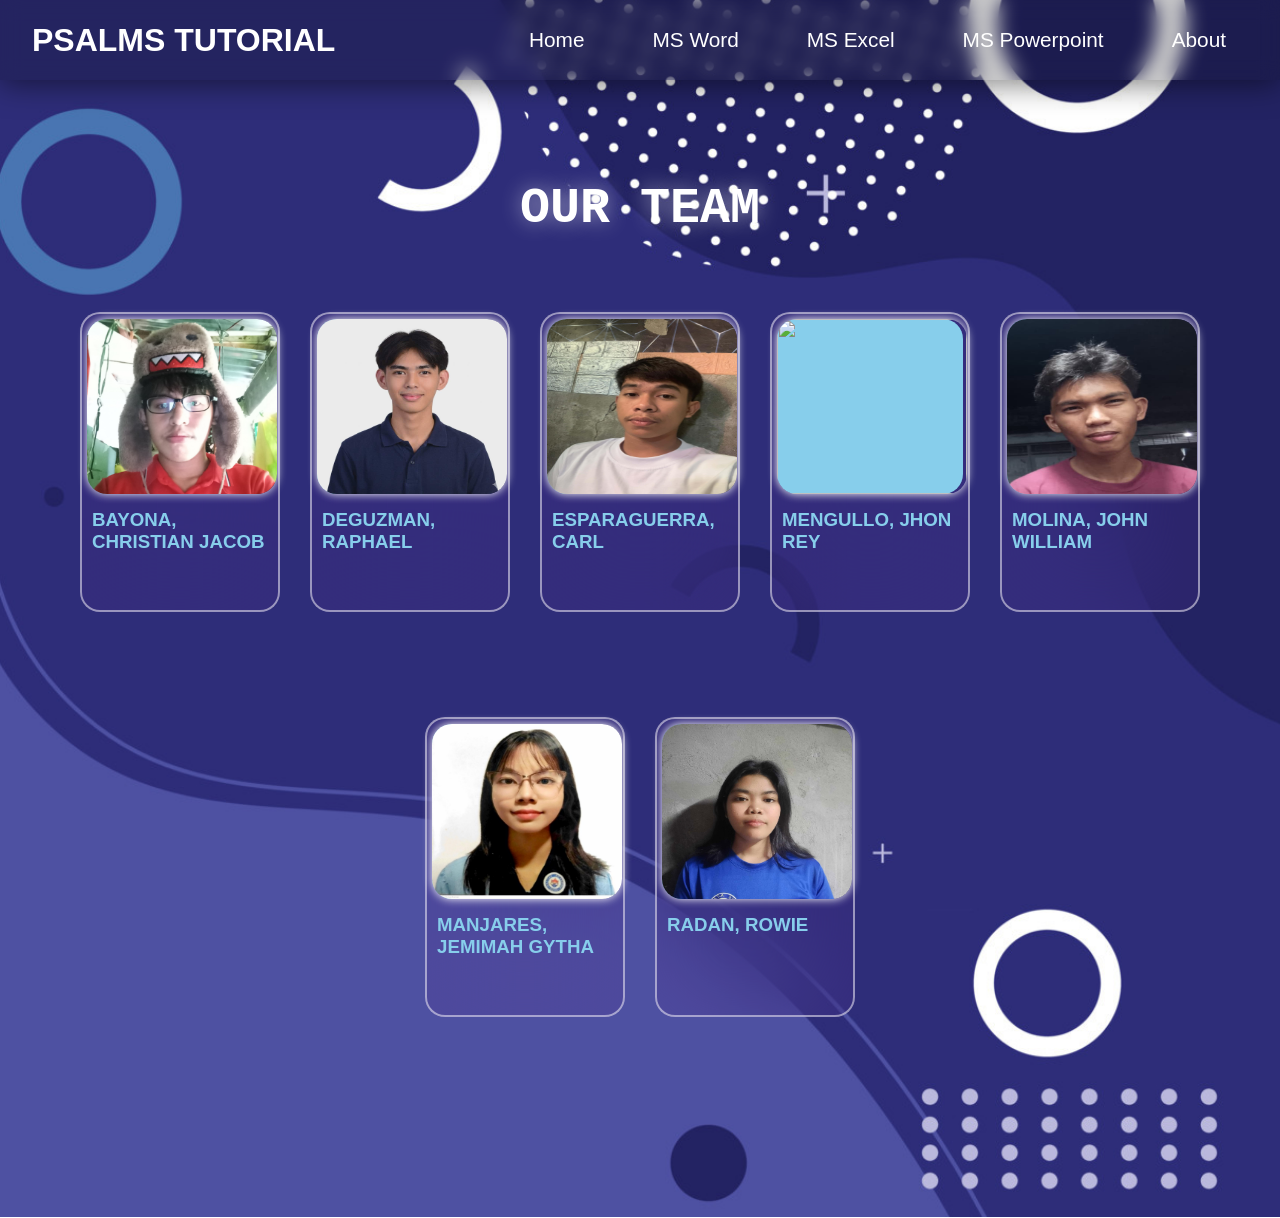
==== about.html @ dadb818e "Add files via upload" ====
<!DOCTYPE html>
<html lang="en">
<head>
  <meta charset="UTF-8" />
  <meta name="viewport" content="width=device-width, initial-scale=1.0"/>
  <title>About</title>
</head>
<style>
	* {
  box-sizing: border-box;
  margin: 0;
  padding: 0;
  font-family: 'Kumbh Sans', sans-serif;
}
body{
    margin: 0;
    min-height: 100vh;
    background-image: url(image/bg.jpg);
    background-repeat: no-repeat;
    background-position: center;
    background-size: cover;
    margin-bottom: 200px;
  }
/* Base Navbar Styles */
.navbar {
  background: rgba(0, 0, 0, 0.2);
  height: 80px;
  display: flex;
  justify-content: center;
  align-items: center;
  font-size: 1.2rem;
  position: sticky;
  top: 0;
  z-index: 999;
  backdrop-filter: blur(10px);
  box-shadow: 0 4px 30px rgba(0, 0, 0, 0.5);
}

.navbar__container {
  display: flex;
  justify-content: space-between;
  align-items: center;
  height: 80px;
  z-index: 1;
  width: 100%;
  max-width: 1600px;
  margin: 0 auto;
  padding: 0 2rem;
}

.navbar__logo {
  color: #fff;
  display: flex;
  align-items: center;
  cursor: pointer;
  text-decoration: none;
  font-size: 2rem;
  font-weight: bold;
}

.navbar__menu {
  display: flex;
  align-items: center;
  list-style: none;
  text-align: center;
  gap: 1.5rem;
}

.navbar__links {
  color: #fff;
  display: flex;
  align-items: center;
  justify-content: center;
  text-decoration: none;
  padding: 3px 20px;
  height: 100%;
  font-size: 1.3rem;
  font-weight: 500;
  border-radius: 20px;
  border: 2px solid transparent;
  white-space: nowrap;
  transition: all 0.7s ease;
}

.navbar__links:hover,
.navbar__links.active {
  color: #111;
  background-color: rgba(255, 255, 255, 0.7);
  border: 2px solid #fff;
}

/* Hamburger Toggle Button */
.navbar__toggle {
  display: none;
  background: transparent;
  border: none;
  cursor: pointer;
  padding: 10px;
}

.navbar__toggle .bar {
  display: block;
  width: 25px;
  height: 3px;
  margin: 5px auto;
  transition: all 0.3s ease-in-out;
  background: #fff;
}

/* Media Query for Tablet/Mobile Screens (<= 880px) */
@media screen and (max-width: 880px) {
  .navbar {
    backdrop-filter: none;
  }

  .navbar__menu {
    display: none;
    flex-direction: column;
    align-items: flex-start;
    gap: 1.7rem;
    width: 250px;
    height: 100vh;
    position: absolute;
    top: 0;
    right: 0;
    padding: 5rem 1.5rem;
    box-shadow: -5px 0 15px rgba(0, 0, 0, 0.3);
    backdrop-filter: blur(15px);
    background: rgba(0, 0, 0, 0.85);
  }

  .navbar__menu.active {
    display: flex;
  }

  .navbar__toggle {
    display: block;
    z-index: 1000;
  }

  /* Hamburger Animation to 'X' */
  .navbar__toggle.active .bar:nth-child(2) {
    opacity: 0;
  }

  .navbar__toggle.active .bar:nth-child(1) {
    transform: translateY(8px) rotate(45deg);
  }

  .navbar__toggle.active .bar:nth-child(3) {
    transform: translateY(-8px) rotate(-45deg);
  }
}

/* Media Query for Small Mobile Screens (<= 480px) */
@media screen and (max-width: 480px) {
  .navbar__container {
    padding: 0 1rem;
  }

  .navbar__logo {
    font-size: 1.7rem;
  }

  .navbar__links {
    font-size: 1.2rem;
    padding: 3px 15px;
  }
}
  .team{
      color: white;
      font-family: monospace;
      font-size: 50px;
      text-align: center;
      text-shadow: 0 0 20px rgba(255, 255, 255, 0.5);
      margin-top: 100px;
    }
    .box{
      margin-top: 75px;
      width: 200px;
      height: 300px;
      background: rgba(80, 47, 138, 0.2);
      border: 2px solid rgba(255, 255, 255, 0.5);
      border-radius: 20px;
      backdrop-filter:blur(50px);
      }
    .ourteam{
      display: flex;
      gap: 30px;
      flex-wrap: wrap;
      justify-content: center;
      align-items: center;
      flex-direction: row;
    } 
    .box-img{
      background-color: skyblue;
      height: 175px;
      margin: 5px;
      border-radius: 20px;
    }
    h3{
      padding: 10px;
      color: skyblue;
    }

    .box-img img{
      height: 175px;
      width: 190px;
      border-radius: 20px;
      box-shadow: 0 0 10px white;
    }
</style>
<body>

  <nav class="navbar">
    <div class="navbar__container">
      <a href="index.html" class="navbar__logo">PSALMS TUTORIAL</a>
      
      <!-- Mobile Toggle Button -->
      <button class="navbar__toggle" id="mobile-menu" aria-label="Toggle Navigation">
        <span class="bar"></span>
        <span class="bar"></span>
        <span class="bar"></span>
      </button>

      <!-- Navigation Menu -->
      <ul class="navbar__menu">
      	<li class="navbar__item">
          <a href="home.html" class="navbar__links">Home</a>
        </li>
        <li class="navbar__item">
          <a href="msword.html" class="navbar__links">MS Word</a>
        </li>
        <li class="navbar__item">
          <a href="msexcel.html" class="navbar__links">MS Excel</a>
        </li>
        <li class="navbar__item">
          <a href="mspowerpoint.html" class="navbar__links">MS Powerpoint</a>
        </li>
        <li class="navbar__item">
          <a href="about.html" class="navbar__links">About</a>
        </li>
        
      </ul>
    </div>
  </nav>
  <h1 class="team">OUR TEAM</h1>
  <div class="ourteam">

  <div class="box">
    <div class="box-img"> <img src="image/bayona.jpg"> </div>
    <h3 title="eto lang talaga ang pogi">BAYONA, CHRISTIAN JACOB</h3>
  </div>

  <div class="box">
    <div class="box-img"> <img src="image/deguzman.jpg"> </div>
    <h3> DEGUZMAN, RAPHAEL</h3>
  </div>

  <div class="box">
    <div class="box-img"> <img src="image/carl.jpg"> </div>
    <h3 title="bisaya">ESPARAGUERRA, CARL</h3>
  </div>

  <div class="box">
    <div class="box-img"> <img src="vmengullo.jpg"> </div>
    <h3 title="bisaya pa sa bisaya">MENGULLO, JHON REY</h3>
  </div>

  <div class="box">
    <div class="box-img"> <img src="image/molina.jpg"></div>
    <h3 title="pogi">MOLINA, JOHN WILLIAM</h3>
  </div>

  <div class="box">
    <div class="box-img"> <img src="image/manjares.jpg"> </div>
    <h3>MANJARES, JEMIMAH GYTHA</h3>
  </div>

  <div class="box">
    <div class="box-img"> <img src="image/radan.jpg"> </div>
    <h3>RADAN, ROWIE</h3>
  </div>
  </div>






  <script>
  	const menuToggle = document.querySelector('.navbar__toggle');
const navMenu = document.querySelector('.navbar__menu');

menuToggle.addEventListener('click', () => {
  menuToggle.classList.toggle('active');
  navMenu.classList.toggle('active');
});
  </script>
</body>
</html>
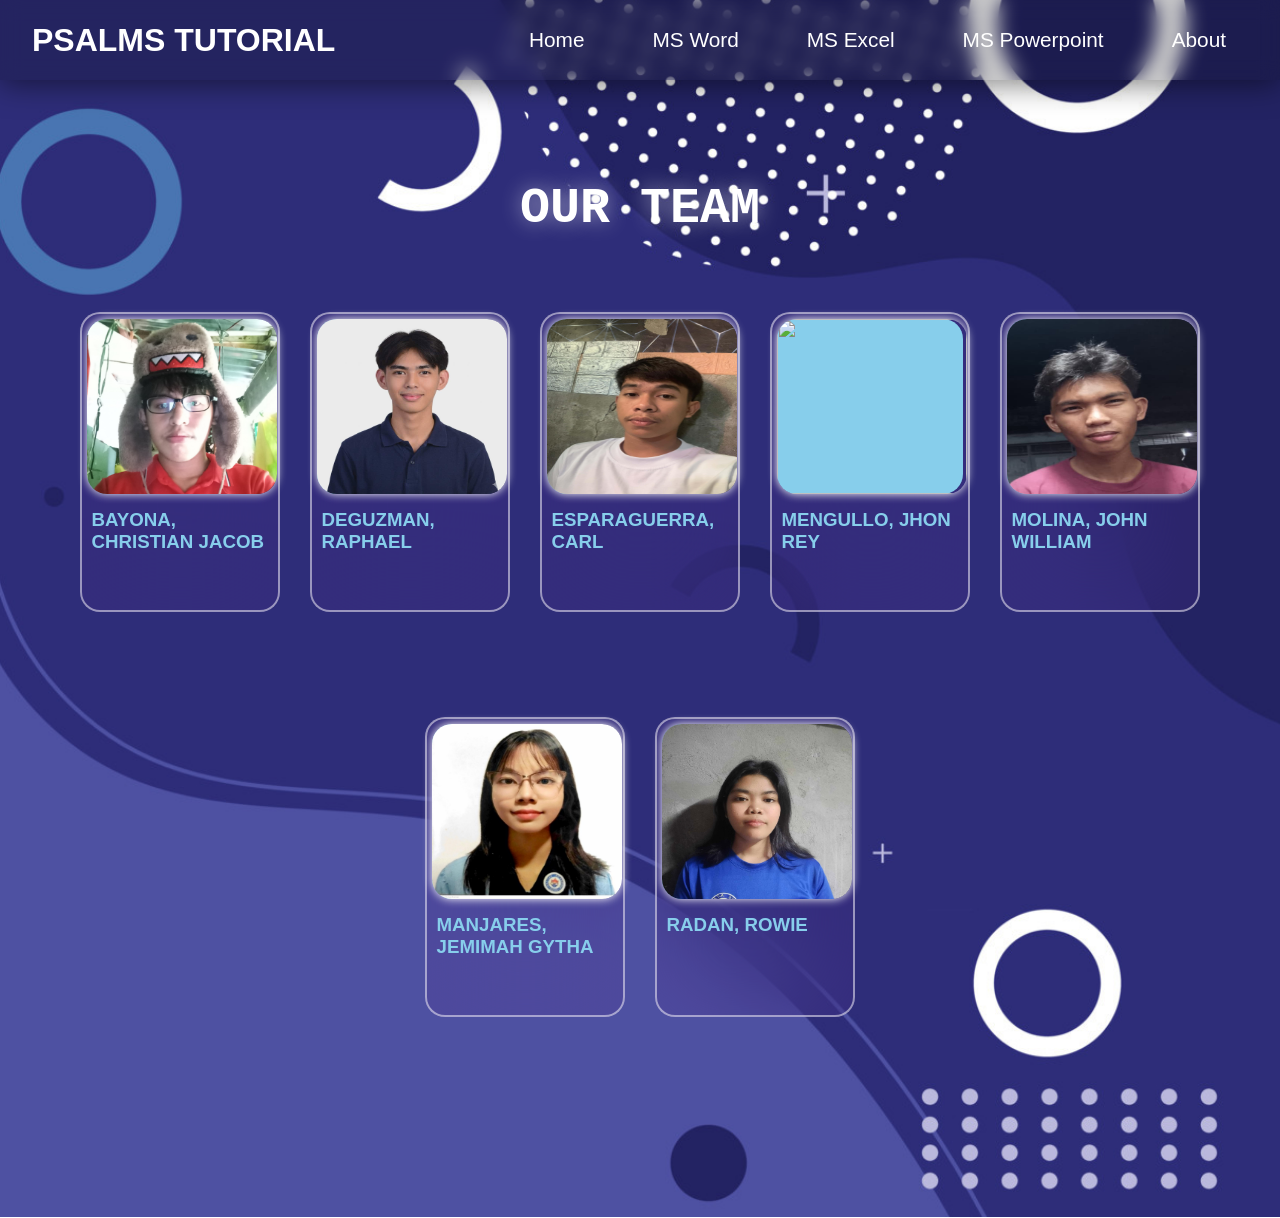
==== commit 7fb85854: "Update about.html" ====
--- a/about.html
+++ b/about.html
@@ -3,6 +3,7 @@
 <head>
   <meta charset="UTF-8" />
   <meta name="viewport" content="width=device-width, initial-scale=1.0"/>
+	<link rel="icon" type="image/jpg" href="psalms.jpg">
   <title>About</title>
 </head>
 <style>
@@ -263,7 +264,7 @@
   </div>
 
   <div class="box">
-    <div class="box-img"> <img src="vmengullo.jpg"> </div>
+    <div class="box-img"> <img src="mengullo.jpg"> </div>
     <h3 title="bisaya pa sa bisaya">MENGULLO, JHON REY</h3>
   </div>
 
@@ -298,4 +299,4 @@
 });
   </script>
 </body>
-</html>+</html>
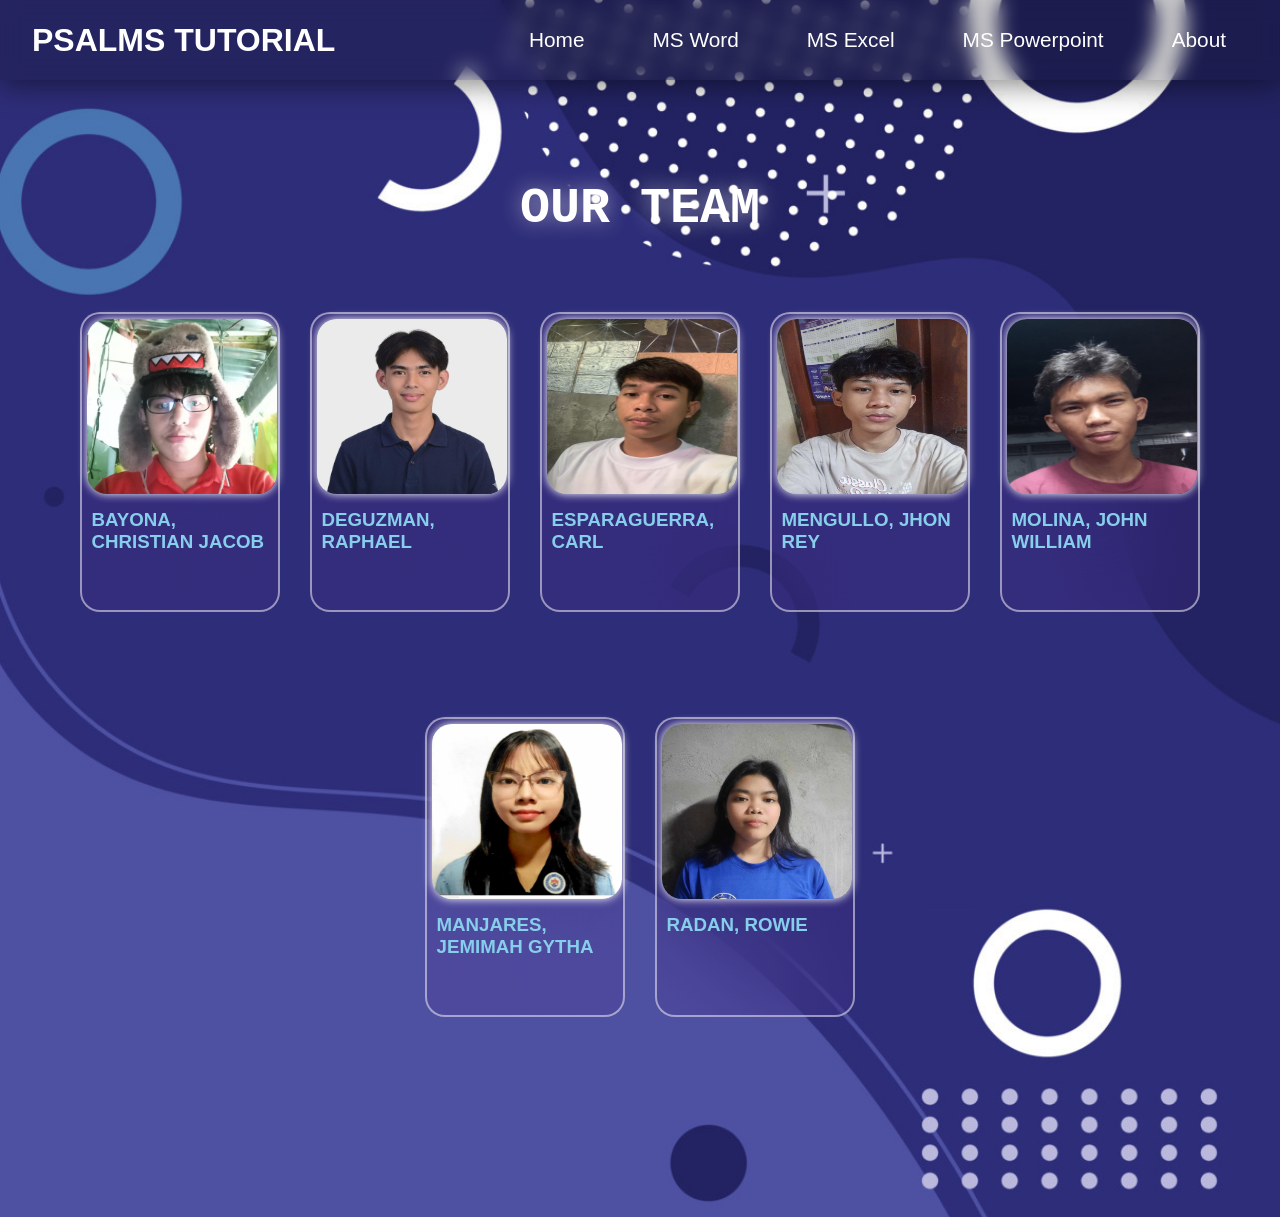
==== commit 4c2fbf20: "Update about.html" ====
--- a/about.html
+++ b/about.html
@@ -264,7 +264,7 @@
   </div>
 
   <div class="box">
-    <div class="box-img"> <img src="mengullo.jpg"> </div>
+    <div class="box-img"> <img src="image/mengullo.jpg"> </div>
     <h3 title="bisaya pa sa bisaya">MENGULLO, JHON REY</h3>
   </div>
 
